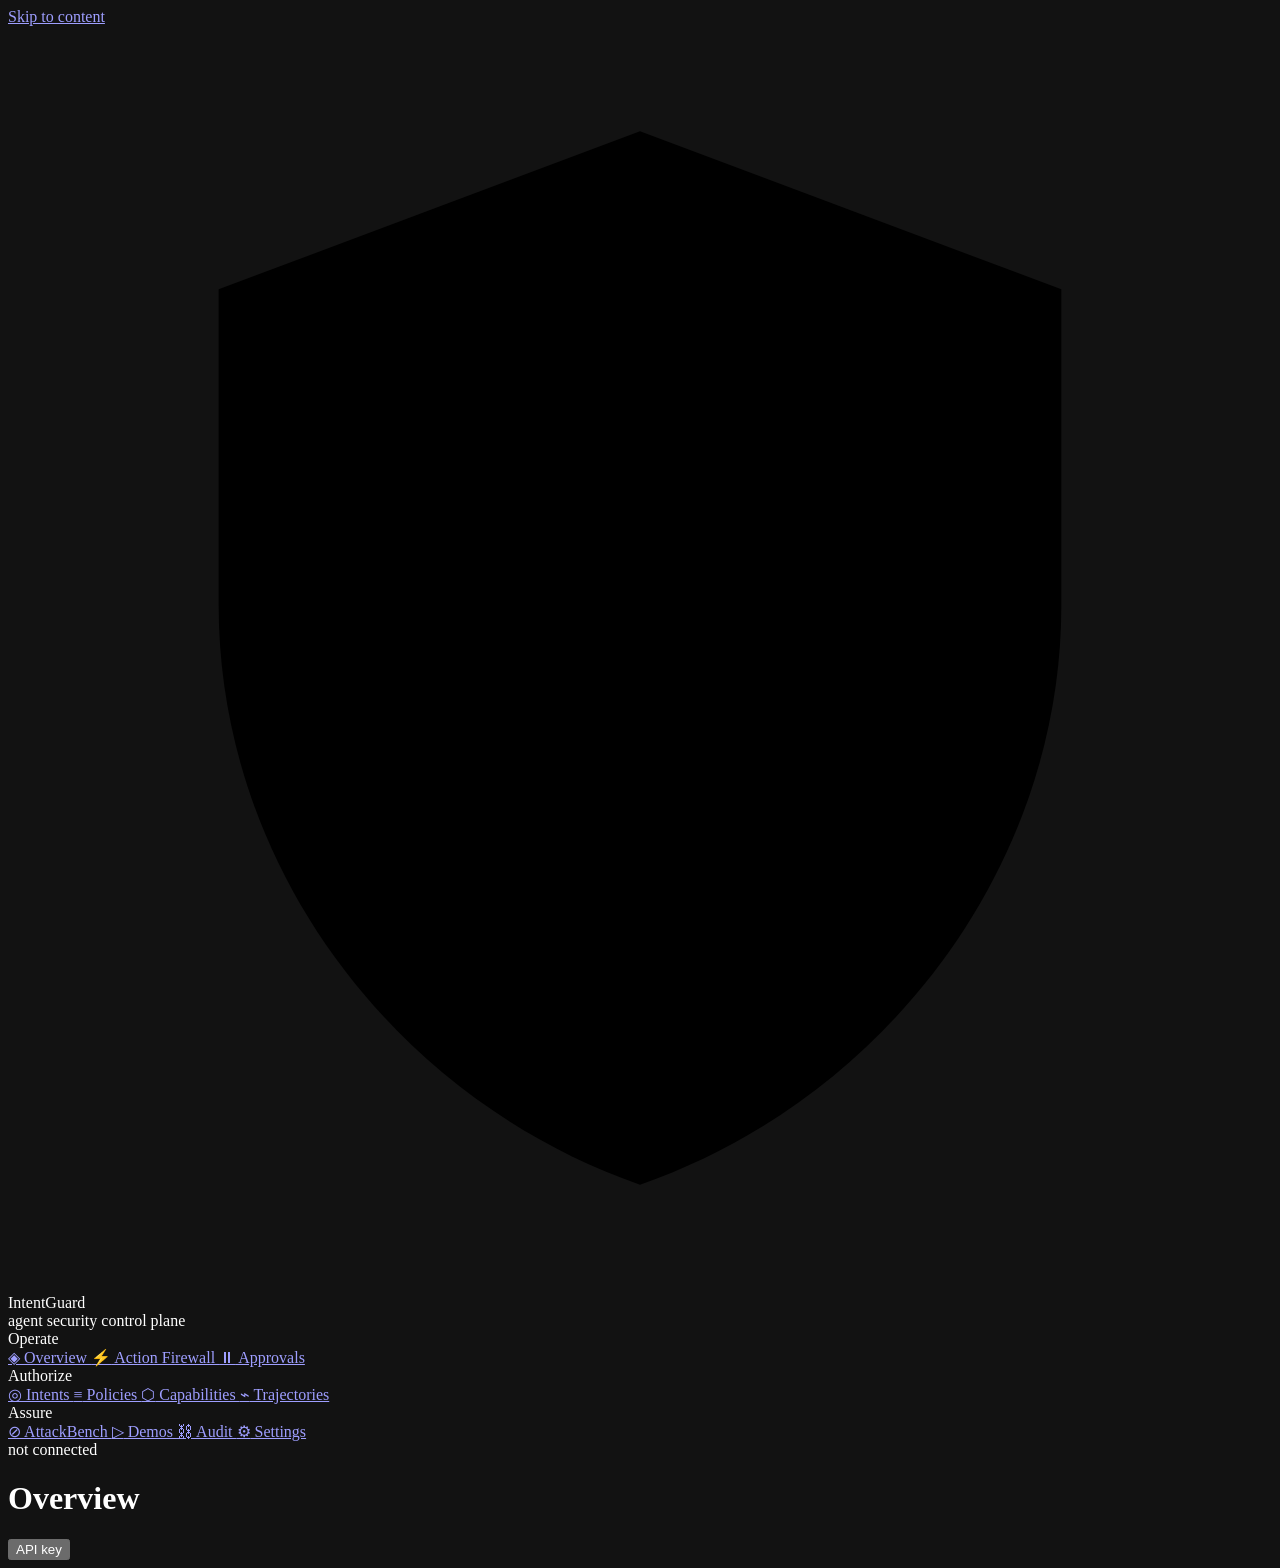
==== frontend/index.html @ 24da043b "frontend: security control plane UI — live firewall stream (SSE), demos with reasoning chains, Attac" ====
<!DOCTYPE html>
<html lang="en">
<head>
  <meta charset="UTF-8" />
  <meta name="viewport" content="width=device-width, initial-scale=1.0" />
  <meta name="color-scheme" content="dark" />
  <title>IntentGuard — Agent Security Control Plane</title>
  <link rel="preconnect" href="https://fonts.googleapis.com" />
  <link rel="preconnect" href="https://fonts.gstatic.com" crossorigin />
  <link href="https://fonts.googleapis.com/css2?family=Inter:wght@400;500;600;700&family=JetBrains+Mono:wght@400;500;600&display=swap" rel="stylesheet" />
  <link rel="stylesheet" href="/app/assets/css/tokens.css" />
  <link rel="stylesheet" href="/app/assets/css/main.css" />
  <link rel="icon" href="data:image/svg+xml,<svg xmlns='http://www.w3.org/2000/svg' viewBox='0 0 24 24'><path fill='%235B9BFF' d='M12 2l8 3v6c0 5-3.4 9.4-8 11-4.6-1.6-8-6-8-11V5l8-3z'/></svg>" />
</head>
<body>
  <a class="skip-link" href="#main">Skip to content</a>

  <div class="app-shell">
    <aside class="sidebar" id="sidebar">
      <div class="brand">
        <svg class="brand-mark" viewBox="0 0 24 24" aria-hidden="true">
          <path class="brand-shield" d="M12 2l8 3v6c0 5-3.4 9.4-8 11-4.6-1.6-8-6-8-11V5l8-3z"/>
          <path class="brand-check" d="M8.5 12.2l2.4 2.4 4.6-5.2"/>
        </svg>
        <div class="brand-name">IntentGuard</div>
        <div class="brand-sub">agent security control plane</div>
      </div>

      <nav class="nav" aria-label="Primary">
        <div class="nav-group">
          <div class="nav-heading">Operate</div>
          <a href="#/overview" data-nav="overview" class="nav-item">
            <span class="nav-icon" aria-hidden="true">◈</span> Overview
          </a>
          <a href="#/firewall" data-nav="firewall" class="nav-item">
            <span class="nav-icon" aria-hidden="true">⚡</span> Action Firewall
            <span class="nav-live" id="nav-live" hidden>LIVE</span>
          </a>
          <a href="#/approvals" data-nav="approvals" class="nav-item">
            <span class="nav-icon" aria-hidden="true">⏸</span> Approvals
            <span class="nav-count" id="nav-approvals" hidden></span>
          </a>
        </div>

        <div class="nav-group">
          <div class="nav-heading">Authorize</div>
          <a href="#/intents" data-nav="intents" class="nav-item">
            <span class="nav-icon" aria-hidden="true">◎</span> Intents
          </a>
          <a href="#/policies" data-nav="policies" class="nav-item">
            <span class="nav-icon" aria-hidden="true">≡</span> Policies
          </a>
          <a href="#/capabilities" data-nav="capabilities" class="nav-item">
            <span class="nav-icon" aria-hidden="true">⬡</span> Capabilities
          </a>
          <a href="#/sessions" data-nav="sessions" class="nav-item">
            <span class="nav-icon" aria-hidden="true">⌁</span> Trajectories
          </a>
        </div>

        <div class="nav-group">
          <div class="nav-heading">Assure</div>
          <a href="#/attackbench" data-nav="attackbench" class="nav-item">
            <span class="nav-icon" aria-hidden="true">⊘</span> AttackBench
          </a>
          <a href="#/demo" data-nav="demo" class="nav-item">
            <span class="nav-icon" aria-hidden="true">▷</span> Demos
          </a>
          <a href="#/audit" data-nav="audit" class="nav-item">
            <span class="nav-icon" aria-hidden="true">⛓</span> Audit
          </a>
          <a href="#/settings" data-nav="settings" class="nav-item">
            <span class="nav-icon" aria-hidden="true">⚙</span> Settings
          </a>
        </div>
      </nav>

      <div class="sidebar-foot">
        <div class="conn" id="conn-status" role="status">
          <span class="conn-dot" aria-hidden="true"></span>
          <span id="conn-text">not connected</span>
        </div>
      </div>
    </aside>

    <main class="main" id="main" tabindex="-1">
      <header class="topbar">
        <div class="topbar-title">
          <h1 id="page-title">Overview</h1>
          <p id="page-sub" class="topbar-sub"></p>
        </div>
        <button class="btn btn-ghost" id="key-btn" type="button">API key</button>
      </header>
      <div id="outlet" class="outlet" aria-live="polite"></div>
    </main>
  </div>

  <div class="modal-backdrop" id="key-modal" hidden>
    <div class="modal" role="dialog" aria-modal="true" aria-labelledby="key-modal-title">
      <h2 id="key-modal-title">Connect to IntentGuard</h2>
      <p class="modal-text">
        Paste an IntentGuard API key. The bootstrap admin key is printed once when the
        server first starts. The key stays in this browser tab's session storage.
      </p>
      <form id="key-form">
        <label class="field-label" for="key-input">API key</label>
        <input class="input mono" id="key-input" type="password" autocomplete="off"
               placeholder="ig_…" spellcheck="false" />
        <div class="modal-error" id="key-error" role="alert" hidden></div>
        <div class="modal-actions">
          <button class="btn btn-primary" type="submit">Connect</button>
        </div>
      </form>
    </div>
  </div>

  <div class="toasts" id="toasts" aria-live="assertive"></div>

  <script type="module" src="/app/assets/js/app.js"></script>
</body>
</html>
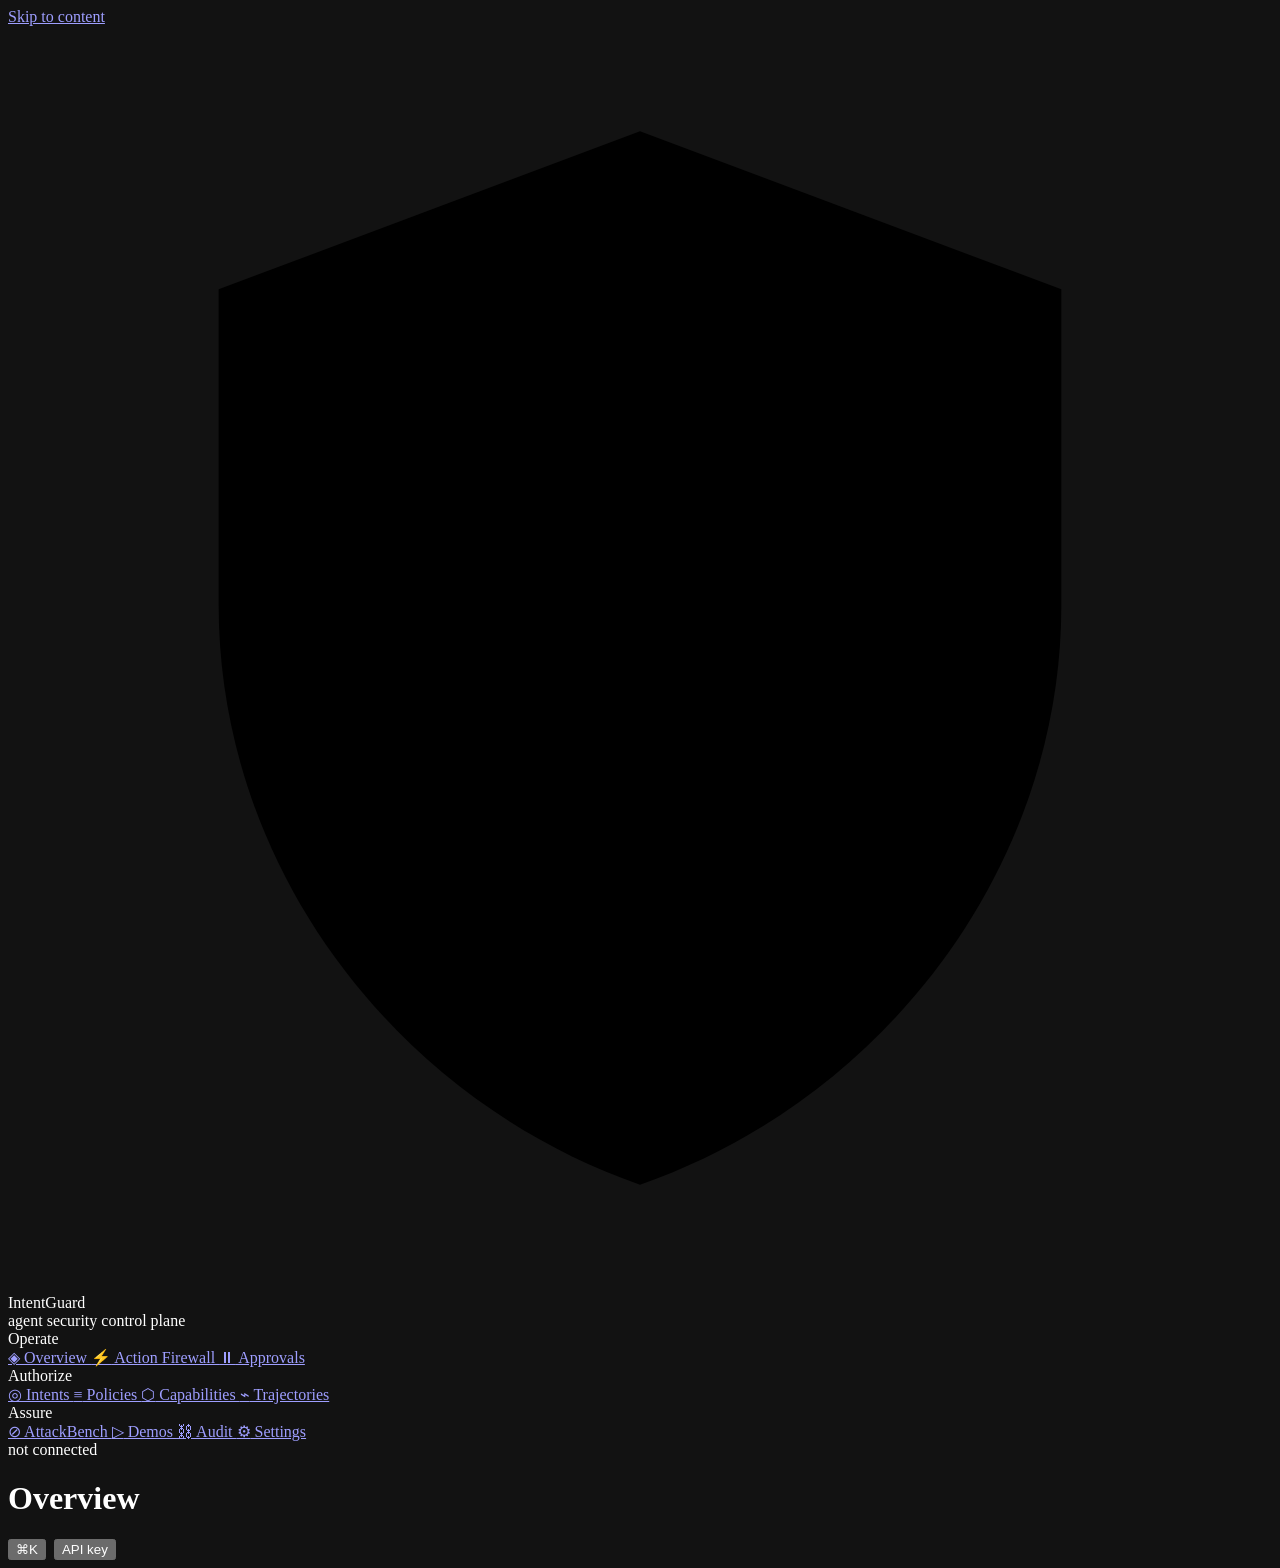
==== commit 3d0c7f8f: "frontend: public landing experience + console command palette + skeleton loaders Landing at / (edito" ====
--- a/frontend/index.html
+++ b/frontend/index.html
@@ -17,14 +17,14 @@
 
   <div class="app-shell">
     <aside class="sidebar" id="sidebar">
-      <div class="brand">
+      <a class="brand" href="/" title="IntentGuard home" style="text-decoration:none;color:inherit;display:block;">
         <svg class="brand-mark" viewBox="0 0 24 24" aria-hidden="true">
           <path class="brand-shield" d="M12 2l8 3v6c0 5-3.4 9.4-8 11-4.6-1.6-8-6-8-11V5l8-3z"/>
           <path class="brand-check" d="M8.5 12.2l2.4 2.4 4.6-5.2"/>
         </svg>
         <div class="brand-name">IntentGuard</div>
         <div class="brand-sub">agent security control plane</div>
-      </div>
+      </a>
 
       <nav class="nav" aria-label="Primary">
         <div class="nav-group">
@@ -89,7 +89,12 @@
           <h1 id="page-title">Overview</h1>
           <p id="page-sub" class="topbar-sub"></p>
         </div>
-        <button class="btn btn-ghost" id="key-btn" type="button">API key</button>
+        <div style="display:flex;gap:8px;align-items:center;">
+          <button class="btn btn-ghost" id="palette-btn" type="button" title="Command palette (Ctrl+K)">
+            <span aria-hidden="true">⌘</span>K
+          </button>
+          <button class="btn btn-ghost" id="key-btn" type="button">API key</button>
+        </div>
       </header>
       <div id="outlet" class="outlet" aria-live="polite"></div>
     </main>
@@ -114,6 +119,17 @@
     </div>
   </div>
 
+  <div class="modal-backdrop" id="palette" hidden>
+    <div class="palette" role="dialog" aria-modal="true" aria-label="Command palette">
+      <input class="input mono" id="palette-input" type="text" autocomplete="off"
+             placeholder="Type a command or page…" spellcheck="false"
+             aria-label="Search commands" role="combobox" aria-expanded="true"
+             aria-controls="palette-list" />
+      <div id="palette-list" class="palette-list" role="listbox" aria-label="Commands"></div>
+      <p class="palette-foot mono-eyebrow">↑↓ navigate · Enter run · Esc close</p>
+    </div>
+  </div>
+
   <div class="toasts" id="toasts" aria-live="assertive"></div>
 
   <script type="module" src="/app/assets/js/app.js"></script>
